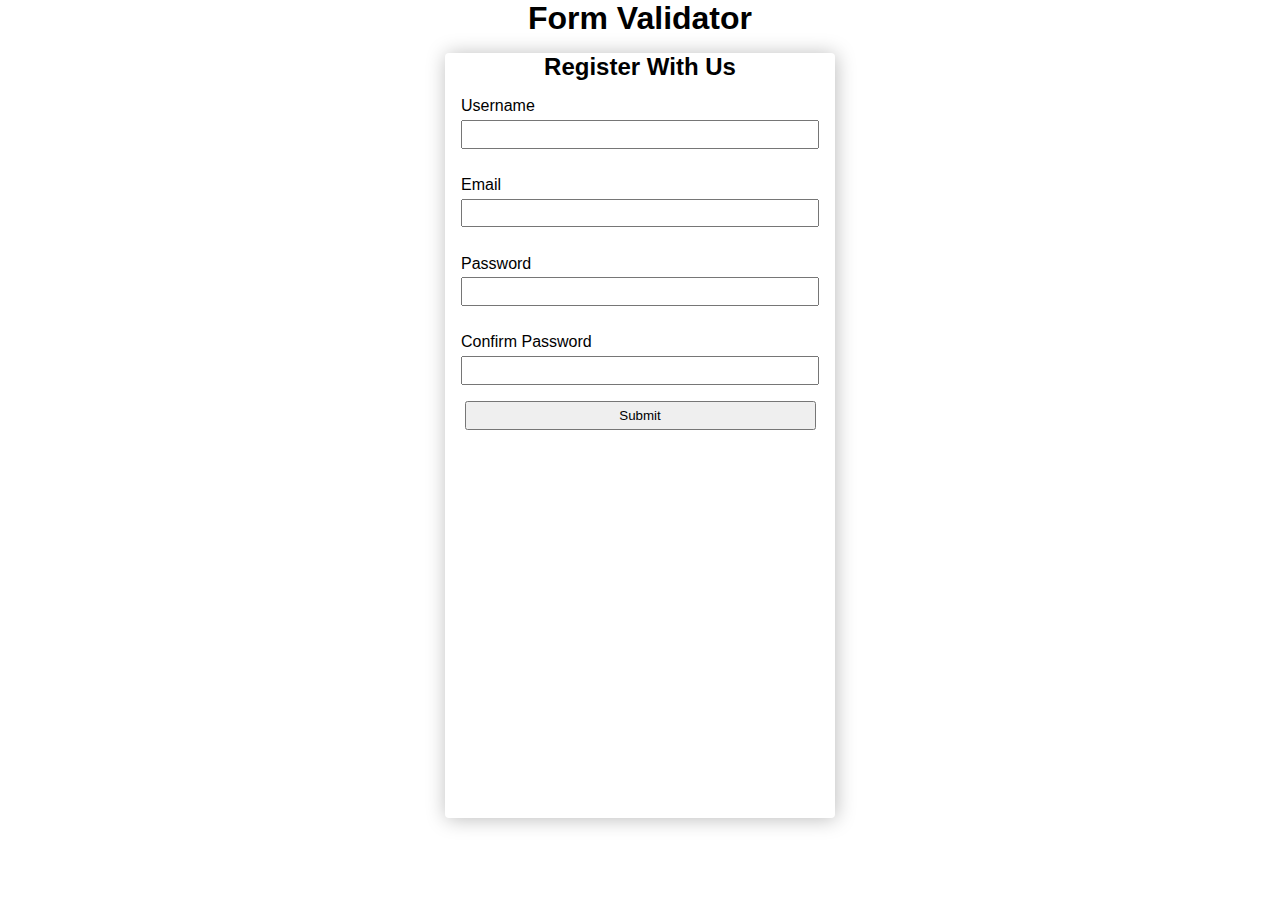
==== form-validator/index.html @ 1e065b3e "Added html and some css" ====
<!DOCTYPE html>
<html lang="en">
<head>
  <meta charset="UTF-8">
  <meta name="viewport" content="width=device-width, initial-scale=1.0">
  <title>Document</title>
  <link rel="stylesheet" href="style.css">
</head>
<body>
  <h1>Form Validator</h1>
  <form>
    <h2>Register With Us</h2>
    <div>
      <label for="username">Username</label>
      <input type="text" name="username" id="username">
    </div>
    <div>
      <label for="email">Email</label>
      <input type="email" name="email" id="email">
    </div>
    <div>
      <label for="password">Password</label>
      <input type="password" name="password" id="password">
    </div>
    <div>
      <label for="re-password">Confirm Password</label>
      <input type="password" name="re-password" id="re-password">
    </div>
    <input type="submit" value="Submit">
  </form>
</body>
</html>
---- form-validator/style.css ----
@import url('https://fonts.googleapis.com/css?family=Open+Sans&display=swap');

:root {
  --success-color: #2ecc71;
  --error-color: #e74c3c;
}

*, *::after, *::before {
  margin: 0;
  padding: 0;
  box-sizing: border-box;
}

body {
  width: 80%;
  margin: 0 auto;
  display: flex;
  flex-direction: column;
  justify-content: center;
  align-items: center;
  font-family: "Opens Sans", sans-serif;
}

form {
  text-align: center;
  margin-top: 1rem;
  width: 390px;
  min-height: 85vh;
  box-shadow: 1px  1px 20px #bbbbbb ;
  border-radius: 4px;
  gap: 1rem;
}

form, form div {
  display: flex;
  flex-direction: column;
  gap: .3rem;
}
form div {
  padding: .7rem 1rem;
}
form label {
  text-align: start;
}
form input {
  width: 100%;
  height: 1.8rem;
}
form input[type="submit"] {
  width: 90%;
  margin: 0 auto;
}
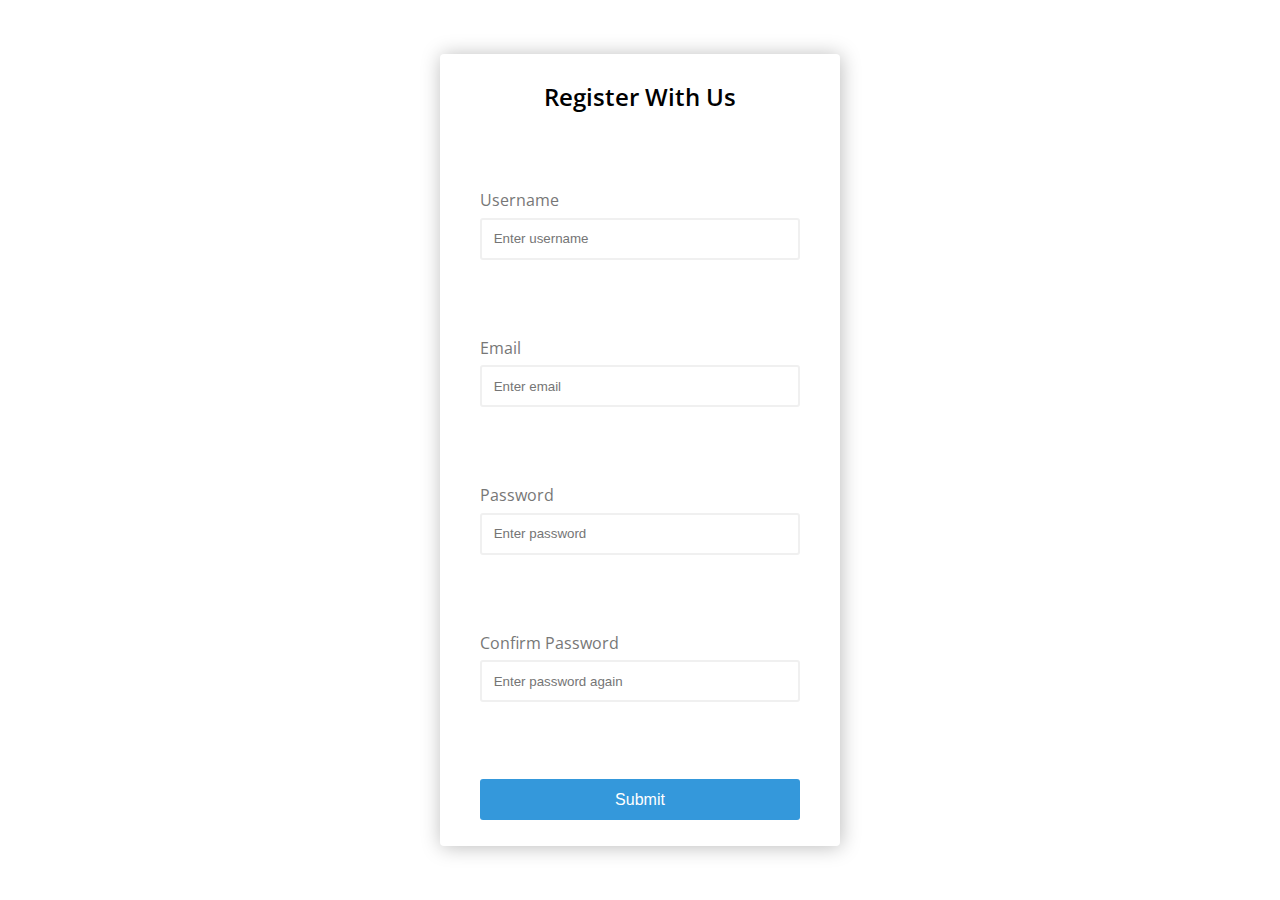
==== commit df54a57d: "styles almost finished" ====
--- a/form-validator/index.html
+++ b/form-validator/index.html
@@ -3,30 +3,31 @@
 <head>
   <meta charset="UTF-8">
   <meta name="viewport" content="width=device-width, initial-scale=1.0">
-  <title>Document</title>
+  <title>Form Validator</title>
   <link rel="stylesheet" href="style.css">
 </head>
 <body>
-  <h1>Form Validator</h1>
   <form>
     <h2>Register With Us</h2>
     <div>
       <label for="username">Username</label>
-      <input type="text" name="username" id="username">
+      <input type="text" name="username" id="username" placeholder="Enter username">
     </div>
     <div>
       <label for="email">Email</label>
-      <input type="email" name="email" id="email">
+      <input type="email" name="email" id="email" placeholder="Enter email">
     </div>
     <div>
       <label for="password">Password</label>
-      <input type="password" name="password" id="password">
+      <input type="password" name="password" id="password" placeholder="Enter password">
     </div>
     <div>
       <label for="re-password">Confirm Password</label>
-      <input type="password" name="re-password" id="re-password">
+      <input type="password" name="re-password" id="re-password" placeholder="Enter password again">
     </div>
-    <input type="submit" value="Submit">
+    <div>
+      <input type="submit" value="Submit">
+    </div>
   </form>
 </body>
 </html>--- a/form-validator/style.css
+++ b/form-validator/style.css
@@ -12,41 +12,57 @@
 }
 
 body {
-  width: 80%;
+  width: 100%;
   margin: 0 auto;
   display: flex;
   flex-direction: column;
   justify-content: center;
   align-items: center;
-  font-family: "Opens Sans", sans-serif;
+  font-family: 'Open Sans', sans-serif;
+  font-size: 16px;
+  min-width: 100vw;
+  min-height: 100vh;
 }
 
 form {
   text-align: center;
-  margin-top: 1rem;
-  width: 390px;
-  min-height: 85vh;
+  width: 400px;
+  min-height: 88vh;
   box-shadow: 1px  1px 20px #bbbbbb ;
   border-radius: 4px;
-  gap: 1rem;
+  padding: 1.6rem 2.5rem;
+  justify-content: space-between;
+  gap: 1.5rem;
 }
 
+form div {
+  color: #777777;
+  gap: .4rem;
+}
+
+form h2{
+  font-weight: 600;
+}
 form, form div {
   display: flex;
   flex-direction: column;
-  gap: .3rem;
 }
-form div {
-  padding: .7rem 1rem;
-}
+
 form label {
   text-align: start;
 }
+
 form input {
   width: 100%;
-  height: 1.8rem;
+  padding: .73rem;
+  border: 2px solid #f0f0f0;
+  border-radius: 3px;
 }
+
 form input[type="submit"] {
-  width: 90%;
-  margin: 0 auto;
+  background-color: #3498db;
+  color: #ffffff;
+  font-size: 16px ;
+  border: none;
+  cursor: pointer;
 }